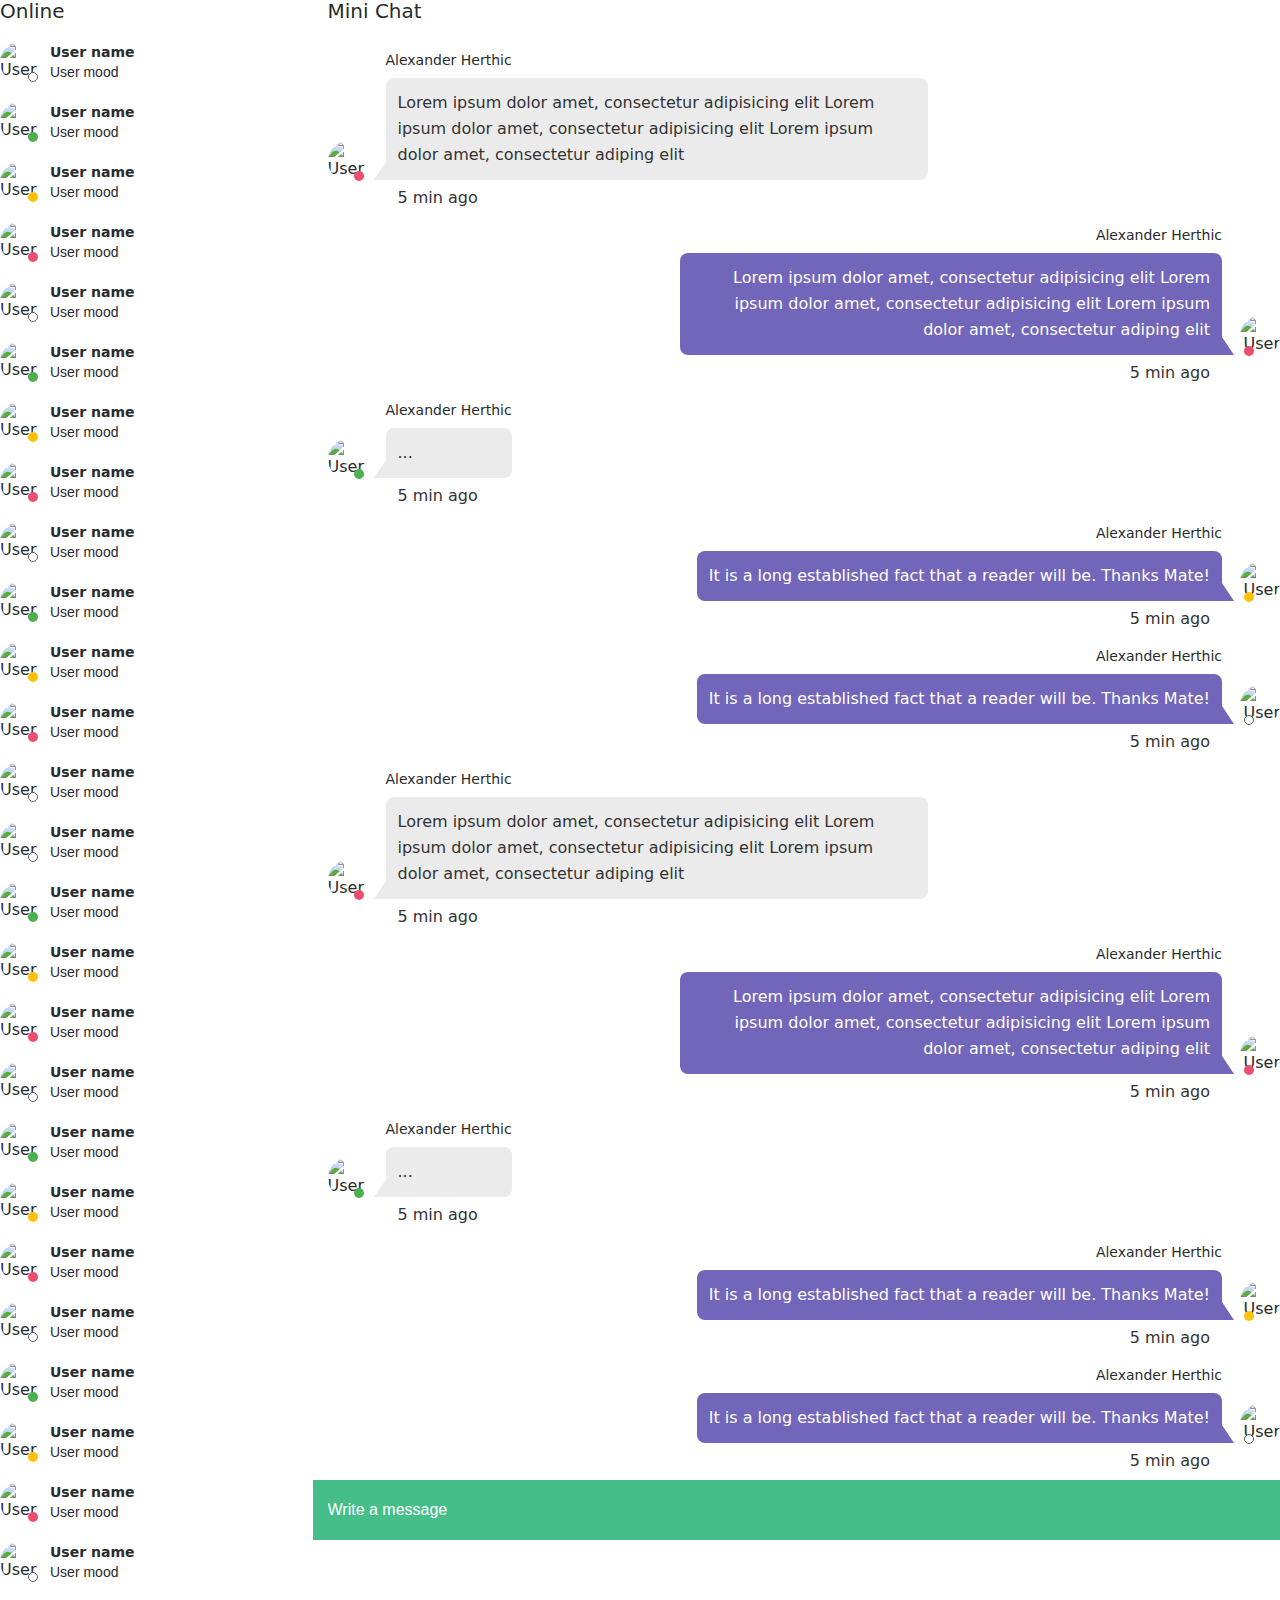
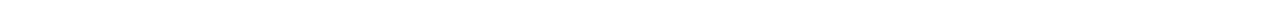
==== public/chat.html @ 63b68a6b "Alteração de layout" ====
<!DOCTYPE html>
<!-- saved from url=(0035)https://www.duolingo.com/discussion -->
<html lang="en">

<head>
    <meta charset="utf-8">
    <meta name="viewport" content="width=device-width, initial-scale=1, shrink-to-fit=no">
    <meta name="description" content="">
    <meta name="author" content="">

    <title>Off Canvas Template for Bootstrap</title>

    <!-- Bootstrap core CSS -->
    <link href="style/bootstrap.min.css" rel="stylesheet">
    <link href="style/chat.css" rel="stylesheet">

    <!-- Custom styles for this template -->
    <meta name="chromesniffer" id="chromesniffer_meta" content="{&quot;jQuery&quot;:&quot;3.1.1 -ajax,-ajax/jsonp,-ajax/load,-ajax/parseXML,-ajax/script,-ajax/var/location,-ajax/var/nonce,-ajax/var/rquery,-ajax/xhr,-manipulation/_evalUrl,-event/ajax,-effects,-effects/animatedSelector,-effects/Tween,-deprecated&quot;,&quot;SPDY&quot;:-1,&quot;Bootstrap&quot;:-1}">
    <script type="text/javascript" src="chrome-extension://fhhdlnnepfjhlhilgmeepgkhjmhhhjkh/js/detector.js"></script>
</head>

<body>
    <div>
        <div class="row row-offcanvas row-offcanvas-right">
            <div class="col-sm-3 col-xs-12">
                <div class="col-inside-lg decor-default chat">
                    <div class="chat-users">
                        <h6>Online</h6>
                        <div class="user">
                            <div class="avatar">
                                <img src="https://bootdey.com/img/Content/avatar/avatar1.png" alt="User name">
                                <div class="status off"></div>
                            </div>
                            <div class="name">User name</div>
                            <div class="mood">User mood</div>
                        </div>
                        <div class="user">
                            <div class="avatar">
                                <img src="https://bootdey.com/img/Content/avatar/avatar2.png" alt="User name">
                                <div class="status online"></div>
                            </div>
                            <div class="name">User name</div>
                            <div class="mood">User mood</div>
                        </div>
                        <div class="user">
                            <div class="avatar">
                                <img src="https://bootdey.com/img/Content/avatar/avatar3.png" alt="User name">
                                <div class="status busy"></div>
                            </div>
                            <div class="name">User name</div>
                            <div class="mood">User mood</div>
                        </div>
                        <div class="user">
                            <div class="avatar">
                                <img src="https://bootdey.com/img/Content/avatar/avatar4.png" alt="User name">
                                <div class="status offline"></div>
                            </div>
                            <div class="name">User name</div>
                            <div class="mood">User mood</div>
                        </div>
                        <div class="user">
                            <div class="avatar">
                                <img src="https://bootdey.com/img/Content/avatar/avatar5.png" alt="User name">
                                <div class="status off"></div>
                            </div>
                            <div class="name">User name</div>
                            <div class="mood">User mood</div>
                        </div>
                        <div class="user">
                            <div class="avatar">
                                <img src="https://bootdey.com/img/Content/avatar/avatar6.png" alt="User name">
                                <div class="status online"></div>
                            </div>
                            <div class="name">User name</div>
                            <div class="mood">User mood</div>
                        </div>
                        <div class="user">
                            <div class="avatar">
                                <img src="https://bootdey.com/img/Content/avatar/avatar1.png" alt="User name">
                                <div class="status busy"></div>
                            </div>
                            <div class="name">User name</div>
                            <div class="mood">User mood</div>
                        </div>
                        <div class="user">
                            <div class="avatar">
                                <img src="https://bootdey.com/img/Content/avatar/avatar2.png" alt="User name">
                                <div class="status offline"></div>
                            </div>
                            <div class="name">User name</div>
                            <div class="mood">User mood</div>
                        </div>
                        <div class="user">
                            <div class="avatar">
                                <img src="https://bootdey.com/img/Content/avatar/avatar3.png" alt="User name">
                                <div class="status off"></div>
                            </div>
                            <div class="name">User name</div>
                            <div class="mood">User mood</div>
                        </div>
                        <div class="user">
                            <div class="avatar">
                                <img src="https://bootdey.com/img/Content/avatar/avatar4.png" alt="User name">
                                <div class="status online"></div>
                            </div>
                            <div class="name">User name</div>
                            <div class="mood">User mood</div>
                        </div>
                        <div class="user">
                            <div class="avatar">
                                <img src="https://bootdey.com/img/Content/avatar/avatar5.png" alt="User name">
                                <div class="status busy"></div>
                            </div>
                            <div class="name">User name</div>
                            <div class="mood">User mood</div>
                        </div>
                        <div class="user">
                            <div class="avatar">
                                <img src="https://bootdey.com/img/Content/avatar/avatar6.png" alt="User name">
                                <div class="status offline"></div>
                            </div>
                            <div class="name">User name</div>
                            <div class="mood">User mood</div>
                        </div>
                        <div class="user">
                            <div class="avatar">
                                <img src="https://bootdey.com/img/Content/avatar/avatar7.png" alt="User name">
                                <div class="status off"></div>
                            </div>
                            <div class="name">User name</div>
                            <div class="mood">User mood</div>
                        </div>
                        <div class="user">
                            <div class="avatar">
                                <img src="https://bootdey.com/img/Content/avatar/avatar1.png" alt="User name">
                                <div class="status off"></div>
                            </div>
                            <div class="name">User name</div>
                            <div class="mood">User mood</div>
                        </div>
                        <div class="user">
                            <div class="avatar">
                                <img src="https://bootdey.com/img/Content/avatar/avatar2.png" alt="User name">
                                <div class="status online"></div>
                            </div>
                            <div class="name">User name</div>
                            <div class="mood">User mood</div>
                        </div>
                        <div class="user">
                            <div class="avatar">
                                <img src="https://bootdey.com/img/Content/avatar/avatar3.png" alt="User name">
                                <div class="status busy"></div>
                            </div>
                            <div class="name">User name</div>
                            <div class="mood">User mood</div>
                        </div>
                        <div class="user">
                            <div class="avatar">
                                <img src="https://bootdey.com/img/Content/avatar/avatar4.png" alt="User name">
                                <div class="status offline"></div>
                            </div>
                            <div class="name">User name</div>
                            <div class="mood">User mood</div>
                        </div>
                        <div class="user">
                            <div class="avatar">
                                <img src="https://bootdey.com/img/Content/avatar/avatar5.png" alt="User name">
                                <div class="status off"></div>
                            </div>
                            <div class="name">User name</div>
                            <div class="mood">User mood</div>
                        </div>
                        <div class="user">
                            <div class="avatar">
                                <img src="https://bootdey.com/img/Content/avatar/avatar6.png" alt="User name">
                                <div class="status online"></div>
                            </div>
                            <div class="name">User name</div>
                            <div class="mood">User mood</div>
                        </div>
                        <div class="user">
                            <div class="avatar">
                                <img src="https://bootdey.com/img/Content/avatar/avatar7.png" alt="User name">
                                <div class="status busy"></div>
                            </div>
                            <div class="name">User name</div>
                            <div class="mood">User mood</div>
                        </div>
                        <div class="user">
                            <div class="avatar">
                                <img src="https://bootdey.com/img/Content/avatar/avatar1.png" alt="User name">
                                <div class="status offline"></div>
                            </div>
                            <div class="name">User name</div>
                            <div class="mood">User mood</div>
                        </div>
                        <div class="user">
                            <div class="avatar">
                                <img src="https://bootdey.com/img/Content/avatar/avatar2.png" alt="User name">
                                <div class="status off"></div>
                            </div>
                            <div class="name">User name</div>
                            <div class="mood">User mood</div>
                        </div>
                        <div class="user">
                            <div class="avatar">
                                <img src="https://bootdey.com/img/Content/avatar/avatar3.png" alt="User name">
                                <div class="status online"></div>
                            </div>
                            <div class="name">User name</div>
                            <div class="mood">User mood</div>
                        </div>
                        <div class="user">
                            <div class="avatar">
                                <img src="https://bootdey.com/img/Content/avatar/avatar4.png" alt="User name">
                                <div class="status busy"></div>
                            </div>
                            <div class="name">User name</div>
                            <div class="mood">User mood</div>
                        </div>
                        <div class="user">
                            <div class="avatar">
                                <img src="https://bootdey.com/img/Content/avatar/avatar5.png" alt="User name">
                                <div class="status offline"></div>
                            </div>
                            <div class="name">User name</div>
                            <div class="mood">User mood</div>
                        </div>
                        <div class="user">
                            <div class="avatar">
                                <img src="https://bootdey.com/img/Content/avatar/avatar6.png" alt="User name">
                                <div class="status off"></div>
                            </div>
                            <div class="name">User name</div>
                            <div class="mood">User mood</div>
                        </div>
                    </div>
                </div>
            </div>
            <div class="col-sm-9 col-xs-12 chat">
                <div class="col-inside-lg decor-default">
                    <div class="chat-body">
                        <h6>Mini Chat</h6>
                        <div class="answer left">
                            <div class="avatar">
                                <img src="https://bootdey.com/img/Content/avatar/avatar1.png" alt="User name">
                                <div class="status offline"></div>
                            </div>
                            <div class="name">Alexander Herthic</div>
                            <div class="text">
                                Lorem ipsum dolor amet, consectetur adipisicing elit Lorem ipsum dolor amet, consectetur adipisicing elit Lorem ipsum dolor
                                amet, consectetur adiping elit
                            </div>
                            <div class="time">5 min ago</div>
                        </div>
                        <div class="answer right">
                            <div class="avatar">
                                <img src="https://bootdey.com/img/Content/avatar/avatar2.png" alt="User name">
                                <div class="status offline"></div>
                            </div>
                            <div class="name">Alexander Herthic</div>
                            <div class="text">
                                Lorem ipsum dolor amet, consectetur adipisicing elit Lorem ipsum dolor amet, consectetur adipisicing elit Lorem ipsum dolor
                                amet, consectetur adiping elit
                            </div>
                            <div class="time">5 min ago</div>
                        </div>
                        <div class="answer left">
                            <div class="avatar">
                                <img src="https://bootdey.com/img/Content/avatar/avatar1.png" alt="User name">
                                <div class="status online"></div>
                            </div>
                            <div class="name">Alexander Herthic</div>
                            <div class="text">
                                ...
                            </div>
                            <div class="time">5 min ago</div>
                        </div>
                        <div class="answer right">
                            <div class="avatar">
                                <img src="https://bootdey.com/img/Content/avatar/avatar2.png" alt="User name">
                                <div class="status busy"></div>
                            </div>
                            <div class="name">Alexander Herthic</div>
                            <div class="text">
                                It is a long established fact that a reader will be. Thanks Mate!
                            </div>
                            <div class="time">5 min ago</div>
                        </div>
                        <div class="answer right">
                            <div class="avatar">
                                <img src="https://bootdey.com/img/Content/avatar/avatar1.png" alt="User name">
                                <div class="status off"></div>
                            </div>
                            <div class="name">Alexander Herthic</div>
                            <div class="text">
                                It is a long established fact that a reader will be. Thanks Mate!
                            </div>
                            <div class="time">5 min ago</div>
                        </div>
                        <div class="answer left">
                            <div class="avatar">
                                <img src="https://bootdey.com/img/Content/avatar/avatar2.png" alt="User name">
                                <div class="status offline"></div>
                            </div>
                            <div class="name">Alexander Herthic</div>
                            <div class="text">
                                Lorem ipsum dolor amet, consectetur adipisicing elit Lorem ipsum dolor amet, consectetur adipisicing elit Lorem ipsum dolor
                                amet, consectetur adiping elit
                            </div>
                            <div class="time">5 min ago</div>
                        </div>
                        <div class="answer right">
                            <div class="avatar">
                                <img src="https://bootdey.com/img/Content/avatar/avatar1.png" alt="User name">
                                <div class="status offline"></div>
                            </div>
                            <div class="name">Alexander Herthic</div>
                            <div class="text">
                                Lorem ipsum dolor amet, consectetur adipisicing elit Lorem ipsum dolor amet, consectetur adipisicing elit Lorem ipsum dolor
                                amet, consectetur adiping elit
                            </div>
                            <div class="time">5 min ago</div>
                        </div>
                        <div class="answer left">
                            <div class="avatar">
                                <img src="https://bootdey.com/img/Content/avatar/avatar2.png" alt="User name">
                                <div class="status online"></div>
                            </div>
                            <div class="name">Alexander Herthic</div>
                            <div class="text">
                                ...
                            </div>
                            <div class="time">5 min ago</div>
                        </div>
                        <div class="answer right">
                            <div class="avatar">
                                <img src="https://bootdey.com/img/Content/avatar/avatar1.png" alt="User name">
                                <div class="status busy"></div>
                            </div>
                            <div class="name">Alexander Herthic</div>
                            <div class="text">
                                It is a long established fact that a reader will be. Thanks Mate!
                            </div>
                            <div class="time">5 min ago</div>
                        </div>
                        <div class="answer right">
                            <div class="avatar">
                                <img src="https://bootdey.com/img/Content/avatar/avatar2.png" alt="User name">
                                <div class="status off"></div>
                            </div>
                            <div class="name">Alexander Herthic</div>
                            <div class="text">
                                It is a long established fact that a reader will be. Thanks Mate!
                            </div>
                            <div class="time">5 min ago</div>
                        </div>
                        <div class="answer-add">
                            <input placeholder="Write a message">
                            <span class="answer-btn answer-btn-1"></span>
                            <span class="answer-btn answer-btn-2"></span>
                        </div>
                    </div>
                </div>
            </div>
        </div>
        <!--/.container-->


        <!-- Bootstrap core JavaScript
    ================================================== -->
        <!-- Placed at the end of the document so the pages load faster -->
        <script src="https://code.jquery.com/jquery-3.1.1.slim.min.js" integrity="sha384-A7FZj7v+d/sdmMqp/nOQwliLvUsJfDHW+k9Omg/a/EheAdgtzNs3hpfag6Ed950n"
            crossorigin="anonymous"></script>
        <script>
            window.jQuery || document.write('<script src="../../assets/js/vendor/jquery.min.js"><\/script>')
        </script>
        <script src="https://cdnjs.cloudflare.com/ajax/libs/tether/1.4.0/js/tether.min.js" integrity="sha384-DztdAPBWPRXSA/3eYEEUWrWCy7G5KFbe8fFjk5JAIxUYHKkDx6Qin1DkWx51bBrb"
            crossorigin="anonymous"></script>
        <script src="js/bootstrap.min.js"></script>
        <!-- IE10 viewport hack for Surface/desktop Windows 8 bug -->
        <script src="js/offcanvas.js"></script>
        <script src="https://use.fontawesome.com/0cf9ca1c8f.js"></script>
</body>

</html>
---- public/style/chat.css ----
.chat {
    height: auto;
    overflow-y: scroll; 
    overflow-x: hidden;
    outline: none;
}
.decor-default {
    background-color: #ffffff;
}
.chat-users h6 {
    font-size: 20px;
    margin: 0 0 20px;
}
.chat-users .user {
    position: relative;
    padding: 0 0 0 50px;
    display: block;
    cursor: pointer;
    margin: 0 0 20px;
}
.chat-users .user .avatar {
    top: 0;
    left: 0;
}
.chat .avatar {
    width: 40px;
    height: 40px;
    position: absolute;
}
.chat .avatar img {
    display: block;
    border-radius: 20px;
    height: 100%;
}
.chat .avatar .status.off {
    border: 1px solid #5a5a5a;
    background: #ffffff;
}
.chat .avatar .status.online {
    background: #4caf50;
}
.chat .avatar .status.busy {
    background: #ffc107;
}
.chat .avatar .status.offline {
    background: #ed4e6e;
}
.chat-users .user .status {
    bottom: 0;
    left: 28px;
}
.chat .avatar .status {
    width: 10px;
    height: 10px;
    border-radius: 5px;
    position: absolute;
}
.chat-users .user .name {
    font-size: 14px;
    font-weight: bold;
    line-height: 20px;
    white-space: nowrap;
    overflow: hidden;
    text-overflow: ellipsis;
}
.chat-users .user .mood {
    font: 200 14px/20px "Raleway", sans-serif;
    white-space: nowrap;
    overflow: hidden;
    text-overflow: ellipsis;
}

/*****************CHAT BODY *******************/
.chat-body h6 {
    font-size: 20px;
    margin: 0 0 20px;
}
.chat-body .answer.left {
    padding: 0 0 0 58px;
    text-align: left;
    float: left;
}
.chat-body .answer {
    position: relative;
    max-width: 600px;
    overflow: hidden;
    clear: both;
}
.chat-body .answer.left .avatar {
    left: 0;
}
.chat-body .answer .avatar {
    bottom: 36px;
}
.chat .avatar {
    width: 40px;
    height: 40px;
    position: absolute;
}
.chat .avatar img {
    display: block;
    border-radius: 20px;
    height: 100%;
}
.chat-body .answer .name {
    font-size: 14px;
    line-height: 36px;
}
.chat-body .answer.left .avatar .status {
    right: 4px;
}
.chat-body .answer .avatar .status {
    bottom: 0;
}
.chat-body .answer.left .text {
    background: #ebebeb;
    color: #333333;
    border-radius: 8px 8px 8px 0;
}
.chat-body .answer .text {
    padding: 12px;
    font-size: 16px;
    line-height: 26px;
    position: relative;
}
.chat-body .answer.left .text:before {
    left: -30px;
    border-right-color: #ebebeb;
    border-right-width: 12px;
}
.chat-body .answer .text:before {
    content: '';
    display: block;
    position: absolute;
    bottom: 0;
    border: 18px solid transparent;
    border-bottom-width: 0;
}
.chat-body .answer.left .time {
    padding-left: 12px;
    color: #333333;
}
.chat-body .answer .time {
    font-size: 16px;
    line-height: 36px;
    position: relative;
    padding-bottom: 1px;
}
/*RIGHT*/
.chat-body .answer.right {
    padding: 0 58px 0 0;
    text-align: right;
    float: right;
}

.chat-body .answer.right .avatar {
    right: 0;
}
.chat-body .answer.right .avatar .status {
    left: 4px;
}
.chat-body .answer.right .text {
    background: #7266ba;
    color: #ffffff;
    border-radius: 8px 8px 0 8px;
}
.chat-body .answer.right .text:before {
    right: -30px;
    border-left-color: #7266ba;
    border-left-width: 12px;
}
.chat-body .answer.right .time {
    padding-right: 12px;
    color: #333333;
}

/**************ADD FORM ***************/
.chat-body .answer-add {
    clear: both;
    position: relative;
    margin: 20px -20px -20px;
    padding: 20px;
    background: #46be8a;
}
.chat-body .answer-add input {
    border: none;
    background: none;
    display: block;
    width: 100%;
    font-size: 16px;
    line-height: 20px;
    padding: 0;
    color: #ffffff;
}
.chat input {
    -webkit-appearance: none;
    border-radius: 0;
}
.chat-body .answer-add .answer-btn-1 {
    background: url("http://91.234.35.26/iwiki-admin/v1.0.0/admin/img/icon-40.png") 50% 50% no-repeat;
    right: 56px;
}
.chat-body .answer-add .answer-btn {
    display: block;
    cursor: pointer;
    width: 36px;
    height: 36px;
    position: absolute;
    top: 50%;
    margin-top: -18px;
}
.chat-body .answer-add .answer-btn-2 {
    background: url("http://91.234.35.26/iwiki-admin/v1.0.0/admin/img/icon-41.png") 50% 50% no-repeat;
    right: 20px;
}
.chat input::-webkit-input-placeholder {
   color: #fff;
}

.chat input:-moz-placeholder { /* Firefox 18- */
   color: #fff;  
}

.chat input::-moz-placeholder {  /* Firefox 19+ */
   color: #fff;  
}

.chat input:-ms-input-placeholder {  
   color: #fff;  
}
.chat input {
    -webkit-appearance: none;
    border-radius: 0;
}
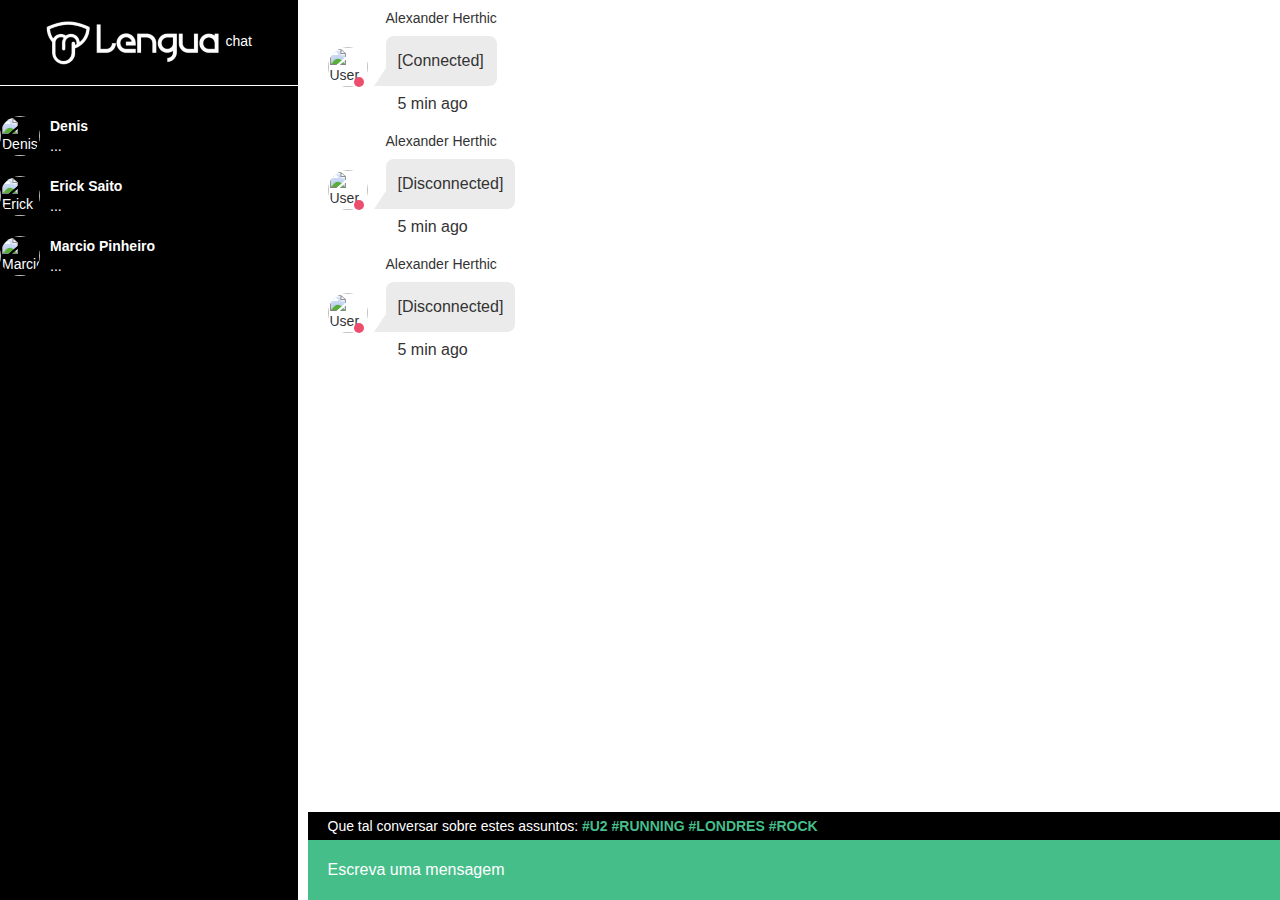
==== commit 404868e2: "Ajuste de layout de chat" ====
--- a/public/chat.html
+++ b/public/chat.html
@@ -1,6 +1,4 @@
-<!DOCTYPE html>
-<!-- saved from url=(0035)https://www.duolingo.com/discussion -->
-<html lang="en">
+<html lang="en" class="fa-events-icons-ready">
 
 <head>
     <meta charset="utf-8">
@@ -11,11 +9,334 @@
     <title>Off Canvas Template for Bootstrap</title>
 
     <!-- Bootstrap core CSS -->
-    <link href="style/bootstrap.min.css" rel="stylesheet">
-    <link href="style/chat.css" rel="stylesheet">
+    <link rel="stylesheet" href="https://maxcdn.bootstrapcdn.com/bootstrap/3.3.7/css/bootstrap.min.css" integrity="sha384-BVYiiSIFeK1dGmJRAkycuHAHRg32OmUcww7on3RYdg4Va+PmSTsz/K68vbdEjh4u"
+        crossorigin="anonymous">
 
     <!-- Custom styles for this template -->
-    <meta name="chromesniffer" id="chromesniffer_meta" content="{&quot;jQuery&quot;:&quot;3.1.1 -ajax,-ajax/jsonp,-ajax/load,-ajax/parseXML,-ajax/script,-ajax/var/location,-ajax/var/nonce,-ajax/var/rquery,-ajax/xhr,-manipulation/_evalUrl,-event/ajax,-effects,-effects/animatedSelector,-effects/Tween,-deprecated&quot;,&quot;SPDY&quot;:-1,&quot;Bootstrap&quot;:-1}">
+    <meta name="chromesniffer" id="chromesniffer_meta" content="{&quot;jQuery&quot;:&quot;3.2.1&quot;,&quot;Bootstrap&quot;:-1}">
+
+    <script src="https://ajax.googleapis.com/ajax/libs/jquery/3.2.1/jquery.min.js"></script>
+
+    <style type="text/css">
+        html {
+            overflow-x: hidden;
+        }
+
+        .chat {
+            height: 100vh;
+            overflow-y: scroll;
+            overflow-x: hidden;
+            outline: none;
+        }
+
+        div.logo {
+            margin-bottom: 30px;
+            text-align: center;
+            padding: 20px 0 20px 0;
+            border-bottom: 1px solid #fff;
+        }
+
+        div.logo span {
+            clear: both;
+        }
+
+
+        .decor-default {
+            background-color: #ffffff;
+        }
+
+        .decor-black {
+            background-color: #000;
+            color: #fff;
+        }
+
+        .chat-users h6 {
+            font-size: 20px;
+            margin: 0 0 20px;
+        }
+
+        .chat-users .user {
+            position: relative;
+            padding: 0 0 0 50px;
+            display: block;
+            cursor: pointer;
+            margin: 0 0 20px;
+        }
+
+        .chat-users .user .avatar {
+            top: 0;
+            left: 0;
+        }
+
+        .chat .avatar {
+            width: 40px;
+            height: 40px;
+            position: absolute;
+        }
+
+        .chat .avatar img {
+            display: block;
+            border-radius: 20px;
+            height: 100%;
+        }
+
+        .chat .avatar .status.off {
+            border: 1px solid #5a5a5a;
+            background: #ffffff;
+        }
+
+        .chat .avatar .status.online {
+            background: #4caf50;
+        }
+
+        .chat .avatar .status.busy {
+            background: #ffc107;
+        }
+
+        .chat .avatar .status.offline {
+            background: #ed4e6e;
+        }
+
+        .chat-users .user .status {
+            bottom: 0;
+            left: 28px;
+        }
+
+        .chat .avatar .status {
+            width: 10px;
+            height: 10px;
+            border-radius: 5px;
+            position: absolute;
+        }
+
+        .chat-users .user .name {
+            font-size: 14px;
+            font-weight: bold;
+            line-height: 20px;
+            white-space: nowrap;
+            overflow: hidden;
+            text-overflow: ellipsis;
+        }
+
+        .chat-users .user .mood {
+            font: 200 14px/20px "Raleway", sans-serif;
+            white-space: nowrap;
+            overflow: hidden;
+            text-overflow: ellipsis;
+        }
+        /*****************CHAT BODY *******************/
+
+        .chat-body h6 {
+            font-size: 20px;
+            margin: 0 0 20px;
+        }
+
+        .chat-body .answer.left {
+            padding: 0 0 0 58px;
+            text-align: left;
+            float: left;
+        }
+
+        .chat-body .answer {
+            position: relative;
+            max-width: 600px;
+            overflow: hidden;
+            clear: both;
+        }
+
+        .chat-body .answer.left .avatar {
+            left: 0;
+        }
+
+        .chat-body .answer .avatar {
+            bottom: 36px;
+        }
+
+        .chat .avatar {
+            width: 40px;
+            height: 40px;
+            position: absolute;
+        }
+
+        .chat .avatar img {
+            display: block;
+            border-radius: 20px;
+            height: 100%;
+        }
+
+        .chat-body .answer .name {
+            font-size: 14px;
+            line-height: 36px;
+        }
+
+        .chat-body .answer.left .avatar .status {
+            right: 4px;
+        }
+
+        .chat-body .answer .avatar .status {
+            bottom: 0;
+        }
+
+        .chat-body .answer.left .text {
+            background: #ebebeb;
+            color: #333333;
+            border-radius: 8px 8px 8px 0;
+        }
+
+        .chat-body .answer .text {
+            padding: 12px;
+            font-size: 16px;
+            line-height: 26px;
+            position: relative;
+        }
+
+        .chat-body .answer.left .text:before {
+            left: -30px;
+            border-right-color: #ebebeb;
+            border-right-width: 12px;
+        }
+
+        .chat-body .answer .text:before {
+            content: '';
+            display: block;
+            position: absolute;
+            bottom: 0;
+            border: 18px solid transparent;
+            border-bottom-width: 0;
+        }
+
+        .chat-body .answer.left .time {
+            padding-left: 12px;
+            color: #333333;
+        }
+
+        .chat-body .answer .time {
+            font-size: 16px;
+            line-height: 36px;
+            position: relative;
+            padding-bottom: 1px;
+        }
+        /*RIGHT*/
+
+        .chat-body .answer.right {
+            padding: 0 58px 0 0;
+            text-align: right;
+            float: right;
+        }
+
+        .chat-body .answer.right .avatar {
+            right: 0;
+        }
+
+        .chat-body .answer.right .avatar .status {
+            left: 4px;
+        }
+
+        .chat-body .answer.right .text {
+            background: #7266ba;
+            color: #ffffff;
+            border-radius: 8px 8px 0 8px;
+        }
+
+        .chat-body .answer.right .text:before {
+            right: -30px;
+            border-left-color: #7266ba;
+            border-left-width: 12px;
+        }
+
+        .chat-body .answer.right .time {
+            padding-right: 12px;
+            color: #333333;
+        }
+        /**************ADD FORM ***************/
+
+        .chat-body .answer-add {
+            clear: both;
+            position: fixed;
+            margin: 20px -20px -20px;
+            padding: 20px;
+            background: #46be8a;
+            width: 76%;
+            margin-bottom: 0px;
+        }
+
+        .chat-body .answer-add input {
+            border: none;
+            background: none;
+            display: block;
+            width: 100%;
+            font-size: 16px;
+            line-height: 20px;
+            padding: 0;
+            color: #ffffff;
+        }
+
+        .chat input {
+            -webkit-appearance: none;
+            border-radius: 0;
+        }
+
+        .chat-body .answer-add .answer-btn-1 {
+            background: url("http://91.234.35.26/iwiki-admin/v1.0.0/admin/img/icon-40.png") 50% 50% no-repeat;
+            right: 56px;
+        }
+
+        .chat-body .answer-add .answer-btn {
+            display: block;
+            cursor: pointer;
+            width: 36px;
+            height: 36px;
+            position: absolute;
+            top: 50%;
+            margin-top: -18px;
+        }
+
+        .chat-body .answer-add .answer-btn-2 {
+            background: url("http://91.234.35.26/iwiki-admin/v1.0.0/admin/img/icon-41.png") 50% 50% no-repeat;
+            right: 20px;
+        }
+
+        .chat input::-webkit-input-placeholder {
+            color: #fff;
+        }
+
+        .chat input:-moz-placeholder {
+            /* Firefox 18- */
+            color: #fff;
+        }
+
+        .chat input::-moz-placeholder {
+            /* Firefox 19+ */
+            color: #fff;
+        }
+
+        .chat input:-ms-input-placeholder {
+            color: #fff;
+        }
+
+        .chat input {
+            -webkit-appearance: none;
+            border-radius: 0;
+        }
+
+        .chat-tags {
+            bottom: 60px;
+            position: fixed;
+            width: 100%;
+            margin: 0px -30px 0px;
+            margin-left: -20px;
+            background: #000;
+            color: #fff;
+            padding: 4px 0px 4px 20px;
+        }
+
+        .chat-tags b {
+            color: #46be8a
+        }
+    </style>
+
+    <link href="https://use.fontawesome.com/0cf9ca1c8f.css" media="all" rel="stylesheet">
+    <meta name="chromesniffer" id="chromesniffer_meta">
     <script type="text/javascript" src="chrome-extension://fhhdlnnepfjhlhilgmeepgkhjmhhhjkh/js/detector.js"></script>
 </head>
 
@@ -23,364 +344,192 @@
     <div>
         <div class="row row-offcanvas row-offcanvas-right">
             <div class="col-sm-3 col-xs-12">
-                <div class="col-inside-lg decor-default chat">
+                <div class="col-inside-lg decor-black chat">
                     <div class="chat-users">
-                        <h6>Online</h6>
-                        <div class="user">
-                            <div class="avatar">
-                                <img src="https://bootdey.com/img/Content/avatar/avatar1.png" alt="User name">
-                                <div class="status off"></div>
+                        <div class="logo">
+                            <img src="img/logo.png"><span>chat</span>
+                        </div>
+                        <div id="add-users">
+                            <div class="user">
+                                <div class="avatar"><img src="https://scontent-ort2-2.xx.fbcdn.net/v/t1.0-1/p160x160/12049430_1015388978481264_2388244314253121331_n.jpg?oh=95eb8cb66a8851bbc185bf92f223dda5&amp;oe=5A1644A2"
+                                        alt="Denis">
+                                    <div class="status on"> </div>
+                                </div>
+                                <div class="name">Denis</div>
+                                <div class="mood">...</div>
                             </div>
-                            <div class="name">User name</div>
-                            <div class="mood">User mood</div>
-                        </div>
-                        <div class="user">
-                            <div class="avatar">
-                                <img src="https://bootdey.com/img/Content/avatar/avatar2.png" alt="User name">
-                                <div class="status online"></div>
+                            <div class="user">
+                                <div class="avatar"><img src="https://scontent-ort2-2.xx.fbcdn.net/v/t1.0-1/c0.0.160.160/p160x160/16473350_1621824637844730_924258780537654834_n.jpg?oh=1245f774a74410802e3e160cb4fe3ea9&amp;oe=5A1DD5ED"
+                                        alt="Erick Saito">
+                                    <div class="status on"> </div>
+                                </div>
+                                <div class="name">Erick Saito</div>
+                                <div class="mood">...</div>
                             </div>
-                            <div class="name">User name</div>
-                            <div class="mood">User mood</div>
-                        </div>
-                        <div class="user">
-                            <div class="avatar">
-                                <img src="https://bootdey.com/img/Content/avatar/avatar3.png" alt="User name">
-                                <div class="status busy"></div>
+                            <div class="user">
+                                <div class="avatar"><img src="https://scontent-ort2-2.xx.fbcdn.net/v/t1.0-1/c65.35.441.441/s160x160/522379_296377523767132_1463713166_n.jpg?oh=40246e4afc46b6b8c9fd0c0e11ec146b&amp;oe=5A314151"
+                                        alt="Marcio Pinheiro">
+                                    <div class="status on"> </div>
+                                </div>
+                                <div class="name">Marcio Pinheiro</div>
+                                <div class="mood">...</div>
                             </div>
-                            <div class="name">User name</div>
-                            <div class="mood">User mood</div>
-                        </div>
-                        <div class="user">
-                            <div class="avatar">
-                                <img src="https://bootdey.com/img/Content/avatar/avatar4.png" alt="User name">
-                                <div class="status offline"></div>
-                            </div>
-                            <div class="name">User name</div>
-                            <div class="mood">User mood</div>
-                        </div>
-                        <div class="user">
-                            <div class="avatar">
-                                <img src="https://bootdey.com/img/Content/avatar/avatar5.png" alt="User name">
-                                <div class="status off"></div>
-                            </div>
-                            <div class="name">User name</div>
-                            <div class="mood">User mood</div>
-                        </div>
-                        <div class="user">
-                            <div class="avatar">
-                                <img src="https://bootdey.com/img/Content/avatar/avatar6.png" alt="User name">
-                                <div class="status online"></div>
-                            </div>
-                            <div class="name">User name</div>
-                            <div class="mood">User mood</div>
-                        </div>
-                        <div class="user">
-                            <div class="avatar">
-                                <img src="https://bootdey.com/img/Content/avatar/avatar1.png" alt="User name">
-                                <div class="status busy"></div>
-                            </div>
-                            <div class="name">User name</div>
-                            <div class="mood">User mood</div>
-                        </div>
-                        <div class="user">
-                            <div class="avatar">
-                                <img src="https://bootdey.com/img/Content/avatar/avatar2.png" alt="User name">
-                                <div class="status offline"></div>
-                            </div>
-                            <div class="name">User name</div>
-                            <div class="mood">User mood</div>
-                        </div>
-                        <div class="user">
-                            <div class="avatar">
-                                <img src="https://bootdey.com/img/Content/avatar/avatar3.png" alt="User name">
-                                <div class="status off"></div>
-                            </div>
-                            <div class="name">User name</div>
-                            <div class="mood">User mood</div>
-                        </div>
-                        <div class="user">
-                            <div class="avatar">
-                                <img src="https://bootdey.com/img/Content/avatar/avatar4.png" alt="User name">
-                                <div class="status online"></div>
-                            </div>
-                            <div class="name">User name</div>
-                            <div class="mood">User mood</div>
-                        </div>
-                        <div class="user">
-                            <div class="avatar">
-                                <img src="https://bootdey.com/img/Content/avatar/avatar5.png" alt="User name">
-                                <div class="status busy"></div>
-                            </div>
-                            <div class="name">User name</div>
-                            <div class="mood">User mood</div>
-                        </div>
-                        <div class="user">
-                            <div class="avatar">
-                                <img src="https://bootdey.com/img/Content/avatar/avatar6.png" alt="User name">
-                                <div class="status offline"></div>
-                            </div>
-                            <div class="name">User name</div>
-                            <div class="mood">User mood</div>
-                        </div>
-                        <div class="user">
-                            <div class="avatar">
-                                <img src="https://bootdey.com/img/Content/avatar/avatar7.png" alt="User name">
-                                <div class="status off"></div>
-                            </div>
-                            <div class="name">User name</div>
-                            <div class="mood">User mood</div>
-                        </div>
-                        <div class="user">
-                            <div class="avatar">
-                                <img src="https://bootdey.com/img/Content/avatar/avatar1.png" alt="User name">
-                                <div class="status off"></div>
-                            </div>
-                            <div class="name">User name</div>
-                            <div class="mood">User mood</div>
-                        </div>
-                        <div class="user">
-                            <div class="avatar">
-                                <img src="https://bootdey.com/img/Content/avatar/avatar2.png" alt="User name">
-                                <div class="status online"></div>
-                            </div>
-                            <div class="name">User name</div>
-                            <div class="mood">User mood</div>
-                        </div>
-                        <div class="user">
-                            <div class="avatar">
-                                <img src="https://bootdey.com/img/Content/avatar/avatar3.png" alt="User name">
-                                <div class="status busy"></div>
-                            </div>
-                            <div class="name">User name</div>
-                            <div class="mood">User mood</div>
-                        </div>
-                        <div class="user">
-                            <div class="avatar">
-                                <img src="https://bootdey.com/img/Content/avatar/avatar4.png" alt="User name">
-                                <div class="status offline"></div>
-                            </div>
-                            <div class="name">User name</div>
-                            <div class="mood">User mood</div>
-                        </div>
-                        <div class="user">
-                            <div class="avatar">
-                                <img src="https://bootdey.com/img/Content/avatar/avatar5.png" alt="User name">
-                                <div class="status off"></div>
-                            </div>
-                            <div class="name">User name</div>
-                            <div class="mood">User mood</div>
-                        </div>
-                        <div class="user">
-                            <div class="avatar">
-                                <img src="https://bootdey.com/img/Content/avatar/avatar6.png" alt="User name">
-                                <div class="status online"></div>
-                            </div>
-                            <div class="name">User name</div>
-                            <div class="mood">User mood</div>
-                        </div>
-                        <div class="user">
-                            <div class="avatar">
-                                <img src="https://bootdey.com/img/Content/avatar/avatar7.png" alt="User name">
-                                <div class="status busy"></div>
-                            </div>
-                            <div class="name">User name</div>
-                            <div class="mood">User mood</div>
-                        </div>
-                        <div class="user">
-                            <div class="avatar">
-                                <img src="https://bootdey.com/img/Content/avatar/avatar1.png" alt="User name">
-                                <div class="status offline"></div>
-                            </div>
-                            <div class="name">User name</div>
-                            <div class="mood">User mood</div>
-                        </div>
-                        <div class="user">
-                            <div class="avatar">
-                                <img src="https://bootdey.com/img/Content/avatar/avatar2.png" alt="User name">
-                                <div class="status off"></div>
-                            </div>
-                            <div class="name">User name</div>
-                            <div class="mood">User mood</div>
-                        </div>
-                        <div class="user">
-                            <div class="avatar">
-                                <img src="https://bootdey.com/img/Content/avatar/avatar3.png" alt="User name">
-                                <div class="status online"></div>
-                            </div>
-                            <div class="name">User name</div>
-                            <div class="mood">User mood</div>
-                        </div>
-                        <div class="user">
-                            <div class="avatar">
-                                <img src="https://bootdey.com/img/Content/avatar/avatar4.png" alt="User name">
-                                <div class="status busy"></div>
-                            </div>
-                            <div class="name">User name</div>
-                            <div class="mood">User mood</div>
-                        </div>
-                        <div class="user">
-                            <div class="avatar">
-                                <img src="https://bootdey.com/img/Content/avatar/avatar5.png" alt="User name">
-                                <div class="status offline"></div>
-                            </div>
-                            <div class="name">User name</div>
-                            <div class="mood">User mood</div>
-                        </div>
-                        <div class="user">
-                            <div class="avatar">
-                                <img src="https://bootdey.com/img/Content/avatar/avatar6.png" alt="User name">
-                                <div class="status off"></div>
-                            </div>
-                            <div class="name">User name</div>
-                            <div class="mood">User mood</div>
                         </div>
                     </div>
                 </div>
             </div>
             <div class="col-sm-9 col-xs-12 chat">
                 <div class="col-inside-lg decor-default">
-                    <div class="chat-body">
-                        <h6>Mini Chat</h6>
-                        <div class="answer left">
-                            <div class="avatar">
-                                <img src="https://bootdey.com/img/Content/avatar/avatar1.png" alt="User name">
-                                <div class="status offline"></div>
+                    <div class="chat-body" id="chat-body">
+                        <div id="chat-cv">
+                            <div class="answer left">
+                                <div class="avatar"><img src="https://bootdey.com/img/Content/avatar/avatar1.png" alt="User name">
+                                    <div class="status offline"></div>
+                                </div>
+                                <div class="name">Alexander Herthic</div>
+                                <div class="text">[Connected]</div>
+                                <div class="time">5 min ago</div>
                             </div>
-                            <div class="name">Alexander Herthic</div>
-                            <div class="text">
-                                Lorem ipsum dolor amet, consectetur adipisicing elit Lorem ipsum dolor amet, consectetur adipisicing elit Lorem ipsum dolor
-                                amet, consectetur adiping elit
+                            <div class="answer left">
+                                <div class="avatar"><img src="https://bootdey.com/img/Content/avatar/avatar1.png" alt="User name">
+                                    <div class="status offline"></div>
+                                </div>
+                                <div class="name">Alexander Herthic</div>
+                                <div class="text">[Disconnected]</div>
+                                <div class="time">5 min ago</div>
                             </div>
-                            <div class="time">5 min ago</div>
                         </div>
-                        <div class="answer right">
-                            <div class="avatar">
-                                <img src="https://bootdey.com/img/Content/avatar/avatar2.png" alt="User name">
-                                <div class="status offline"></div>
-                            </div>
-                            <div class="name">Alexander Herthic</div>
-                            <div class="text">
-                                Lorem ipsum dolor amet, consectetur adipisicing elit Lorem ipsum dolor amet, consectetur adipisicing elit Lorem ipsum dolor
-                                amet, consectetur adiping elit
-                            </div>
-                            <div class="time">5 min ago</div>
+                        <div class="chat-tags">
+                           <span>Que tal conversar sobre estes assuntos:<span> <b>#U2 #RUNNING #LONDRES #ROCK</b>
                         </div>
-                        <div class="answer left">
-                            <div class="avatar">
-                                <img src="https://bootdey.com/img/Content/avatar/avatar1.png" alt="User name">
-                                <div class="status online"></div>
-                            </div>
-                            <div class="name">Alexander Herthic</div>
-                            <div class="text">
-                                ...
-                            </div>
-                            <div class="time">5 min ago</div>
-                        </div>
-                        <div class="answer right">
-                            <div class="avatar">
-                                <img src="https://bootdey.com/img/Content/avatar/avatar2.png" alt="User name">
-                                <div class="status busy"></div>
-                            </div>
-                            <div class="name">Alexander Herthic</div>
-                            <div class="text">
-                                It is a long established fact that a reader will be. Thanks Mate!
-                            </div>
-                            <div class="time">5 min ago</div>
-                        </div>
-                        <div class="answer right">
-                            <div class="avatar">
-                                <img src="https://bootdey.com/img/Content/avatar/avatar1.png" alt="User name">
-                                <div class="status off"></div>
-                            </div>
-                            <div class="name">Alexander Herthic</div>
-                            <div class="text">
-                                It is a long established fact that a reader will be. Thanks Mate!
-                            </div>
-                            <div class="time">5 min ago</div>
-                        </div>
-                        <div class="answer left">
-                            <div class="avatar">
-                                <img src="https://bootdey.com/img/Content/avatar/avatar2.png" alt="User name">
-                                <div class="status offline"></div>
-                            </div>
-                            <div class="name">Alexander Herthic</div>
-                            <div class="text">
-                                Lorem ipsum dolor amet, consectetur adipisicing elit Lorem ipsum dolor amet, consectetur adipisicing elit Lorem ipsum dolor
-                                amet, consectetur adiping elit
-                            </div>
-                            <div class="time">5 min ago</div>
-                        </div>
-                        <div class="answer right">
-                            <div class="avatar">
-                                <img src="https://bootdey.com/img/Content/avatar/avatar1.png" alt="User name">
-                                <div class="status offline"></div>
-                            </div>
-                            <div class="name">Alexander Herthic</div>
-                            <div class="text">
-                                Lorem ipsum dolor amet, consectetur adipisicing elit Lorem ipsum dolor amet, consectetur adipisicing elit Lorem ipsum dolor
-                                amet, consectetur adiping elit
-                            </div>
-                            <div class="time">5 min ago</div>
-                        </div>
-                        <div class="answer left">
-                            <div class="avatar">
-                                <img src="https://bootdey.com/img/Content/avatar/avatar2.png" alt="User name">
-                                <div class="status online"></div>
-                            </div>
-                            <div class="name">Alexander Herthic</div>
-                            <div class="text">
-                                ...
-                            </div>
-                            <div class="time">5 min ago</div>
-                        </div>
-                        <div class="answer right">
-                            <div class="avatar">
-                                <img src="https://bootdey.com/img/Content/avatar/avatar1.png" alt="User name">
-                                <div class="status busy"></div>
-                            </div>
-                            <div class="name">Alexander Herthic</div>
-                            <div class="text">
-                                It is a long established fact that a reader will be. Thanks Mate!
-                            </div>
-                            <div class="time">5 min ago</div>
-                        </div>
-                        <div class="answer right">
-                            <div class="avatar">
-                                <img src="https://bootdey.com/img/Content/avatar/avatar2.png" alt="User name">
-                                <div class="status off"></div>
-                            </div>
-                            <div class="name">Alexander Herthic</div>
-                            <div class="text">
-                                It is a long established fact that a reader will be. Thanks Mate!
-                            </div>
-                            <div class="time">5 min ago</div>
-                        </div>
-                        <div class="answer-add">
-                            <input placeholder="Write a message">
-                            <span class="answer-btn answer-btn-1"></span>
-                            <span class="answer-btn answer-btn-2"></span>
+                        <div class="answer-add" style="bottom: 0;">
+                            <input id="txtSend" placeholder="Escreva uma mensagem">
+                            <span class="answer-btn answer-btn-2" onclick="sendMessage()"></span>
                         </div>
                     </div>
                 </div>
             </div>
         </div>
+
+        <script type="text/javascript">
+            var wsUri = "wss://node-red-bluehack-app.mybluemix.net/ws/message";
+            var ws = new WebSocket(wsUri);
+            var Owner;
+            var Guest;
+
+            function createSystemMessage(message) {
+
+                var htmlvalor = document.createElement("div");
+                htmlvalor.className = 'answer left';
+
+                htmlvalor.innerHTML = "<div class='avatar'><img src='https://bootdey.com/img/Content/avatar/avatar1.png' alt='User name'><div class='status offline'></div></div><div class='name'>Alexander Herthic</div><div class='text'>" + message + "</div><div class='time'>5 min ago</div>";
+
+                var chat = document.getElementById('chat-cv');
+                chat.appendChild(htmlvalor);
+            }
+
+            function createUserMessage(sender, message, messageid) {
+
+                if (messageid != "dmatosfcarlos") return;
+
+                var htmlvalor = document.createElement("div");
+
+                htmlvalor.className = 'answer left';
+                var jsonSender = Guest;
+                if (sender == "fcarlos") {
+                    htmlvalor.className = 'answer right';
+                    jsonSender = Owner;
+                }
+
+                htmlvalor.innerHTML = "<div class='avatar'><img src='" + jsonSender.infos.image + "' alt='" + jsonSender.infos.name + "'><div class='status offline'></div></div><div class='name'>" + jsonSender.infos.name + "</div><div class='text'>" + message + "</div><div class='time'>5 min ago</div>";
+
+                var chat = document.getElementById('chat-cv');
+                chat.appendChild(htmlvalor);
+
+            }
+
+            ws.onopen = function (ev) {
+
+                var loginGuest = "dmatosfcarlos".replace("fcarlos", "");
+
+                $.get("https://node-red-bluehack-app.mybluemix.net/info?user=" + "fcarlos", function (data, status) {
+                    Owner = data;
+                });
+
+                $.get("https://node-red-bluehack-app.mybluemix.net/info?user=" + loginGuest, function (data, status) {
+                    Guest = data;
+                });
+
+
+                createSystemMessage('[Connected]');
+            };
+
+            ws.onclose = function (ev) {
+                createSystemMessage('[Disconnected]');
+            }
+
+            ws.onmessage = function (ev) {
+                var payload = JSON.parse(ev.data);
+                createUserMessage(payload.sender, payload.message, payload.messageid);
+
+                var chat = document.getElementById('chat-cv');
+                chat.scrollTop = chat.scrollHeight;
+            }
+
+            function sendMessage() {
+                var user = "fcarlos";
+                var message = document.getElementById('txtSend');
+
+                var payload = {
+                    message: message.value,
+                    sender: "fcarlos",
+                    ts: (new Date()).getTime(),
+                    messageid: "dmatosfcarlos"
+                };
+
+                ws.send(JSON.stringify(payload));
+                message.value = "";
+            };
+
+
+            function getAvatar() {
+                $.get("https://node-red-bluehack-app.mybluemix.net/chats?user=fcarlos", function (data, status) {
+
+                    $.each(data.users, function (i, val) {
+
+                        var htmlvalor = document.createElement("div");
+                        htmlvalor.className = 'user';
+
+                        htmlvalor.innerHTML = "<div class='avatar'><img src='" + val.image + "' alt='" + val.name + "'/><div class='status on'> </div></div><div class='name'>" + val.name + "</div><div class='mood'>...</div>";
+
+                        var addUser = document.getElementById('add-users');
+                        addUser.appendChild(htmlvalor);
+                    });
+                });
+            };
+
+            $(document).ready(function () {
+                getAvatar();
+            });
+
+        </script>
+
+
         <!--/.container-->
 
 
         <!-- Bootstrap core JavaScript
     ================================================== -->
         <!-- Placed at the end of the document so the pages load faster -->
-        <script src="https://code.jquery.com/jquery-3.1.1.slim.min.js" integrity="sha384-A7FZj7v+d/sdmMqp/nOQwliLvUsJfDHW+k9Omg/a/EheAdgtzNs3hpfag6Ed950n"
-            crossorigin="anonymous"></script>
         <script>
             window.jQuery || document.write('<script src="../../assets/js/vendor/jquery.min.js"><\/script>')
         </script>
         <script src="https://cdnjs.cloudflare.com/ajax/libs/tether/1.4.0/js/tether.min.js" integrity="sha384-DztdAPBWPRXSA/3eYEEUWrWCy7G5KFbe8fFjk5JAIxUYHKkDx6Qin1DkWx51bBrb"
             crossorigin="anonymous"></script>
-        <script src="js/bootstrap.min.js"></script>
-        <!-- IE10 viewport hack for Surface/desktop Windows 8 bug -->
-        <script src="js/offcanvas.js"></script>
         <script src="https://use.fontawesome.com/0cf9ca1c8f.js"></script>
+
+
+    </div>
 </body>
 
 </html>